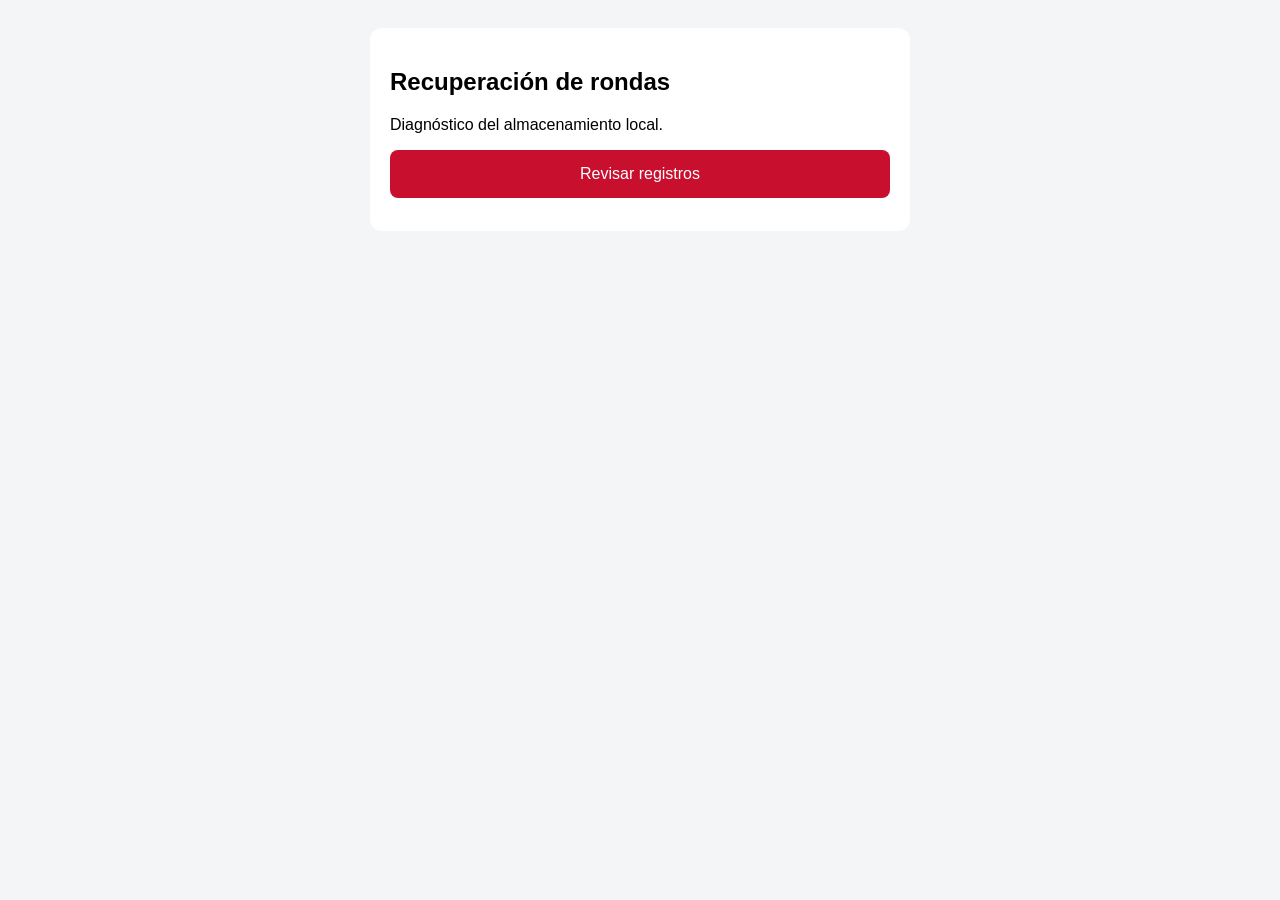
==== recuperacion.html @ a0375578 "Create recuperacion.html" ====
<!DOCTYPE html>
<html lang="es">
<head>
<meta charset="UTF-8">
<meta name="viewport" content="width=device-width, initial-scale=1">
<title>Recuperación de rondas</title>
<style>
body {
  font-family: Arial, sans-serif;
  background: #f4f5f7;
  padding: 20px;
}
.card {
  background: white;
  padding: 20px;
  border-radius: 12px;
  max-width: 500px;
  margin: auto;
}
button {
  background: #c8102e;
  color: white;
  border: none;
  padding: 15px;
  border-radius: 8px;
  width: 100%;
  font-size: 16px;
}
pre {
  white-space: pre-wrap;
  overflow-wrap: anywhere;
}
</style>
</head>
<body>
<div class="card">
  <h2>Recuperación de rondas</h2>
  <p>Diagnóstico del almacenamiento local.</p>
  <button onclick="diagnosticar()">
    Revisar registros
  </button>
  <pre id="resultado"></pre>
</div>

<script>
function diagnosticar() {
  const salida = document.getElementById('resultado');

  try {
    const pendientes = JSON.parse(
      localStorage.getItem('rv_offline_queue_v1') || '[]'
    );

    const mapa = JSON.parse(
      localStorage.getItem('rv_id_map_v1') || '{}'
    );

    const activas = Object.keys(localStorage)
      .filter(k => k.startsWith('rv_active_'));

    salida.textContent = [
      'Registros pendientes: ' + pendientes.length,
      'Rondas activas locales: ' + activas.length,
      'Identificadores vinculados: ' + Object.keys(mapa).length,
      '',
      pendientes.length === 96
        ? 'Cola de 96 registros identificada.'
        : 'Cantidad distinta de la esperada.',
      '',
      'Diagnóstico completado.',
      'No se ha modificado ningún registro.'
    ].join('\n');

  } catch (error) {
    salida.textContent = 'Error: ' + error.message;
  }
}
</script>
</body>
</html>
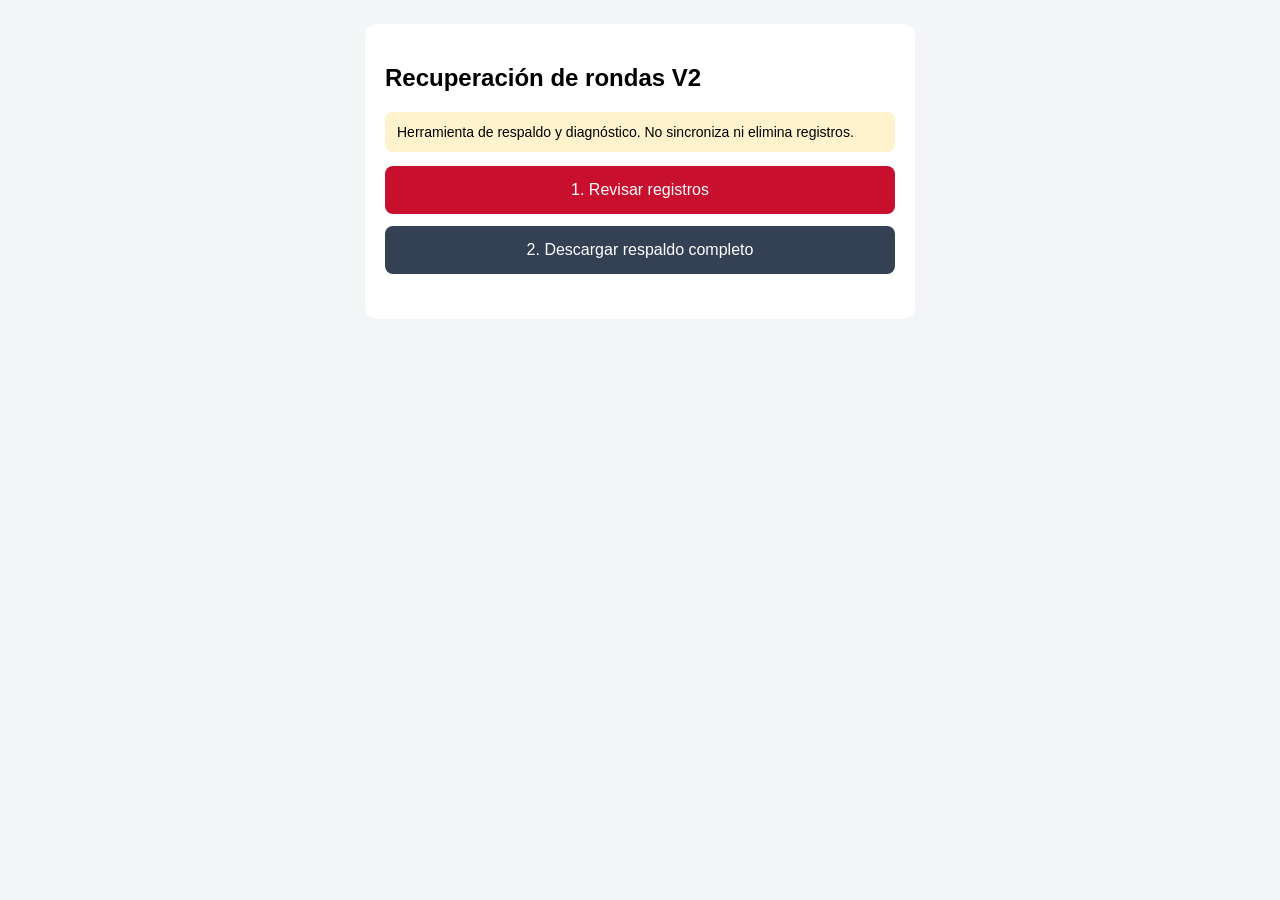
==== commit 453df1b9: "Recuperacion V2 - Respaldo completo de rondas" ====
--- a/recuperacion.html
+++ b/recuperacion.html
@@ -4,18 +4,21 @@
 <head>
 <meta charset="UTF-8">
 <meta name="viewport" content="width=device-width, initial-scale=1">
-<title>Recuperación de rondas</title>
+<title>Recuperación de rondas V2</title>
 <style>
+* {
+  box-sizing: border-box;
+}
 body {
   font-family: Arial, sans-serif;
   background: #f4f5f7;
-  padding: 20px;
+  padding: 16px;
 }
 .card {
   background: white;
   padding: 20px;
   border-radius: 12px;
-  max-width: 500px;
+  max-width: 550px;
   margin: auto;
 }
 button {
@@ -26,56 +29,174 @@
   border-radius: 8px;
   width: 100%;
   font-size: 16px;
+  margin-bottom: 12px;
+}
+.secondary {
+  background: #344054;
 }
 pre {
   white-space: pre-wrap;
   overflow-wrap: anywhere;
+  font-size: 13px;
+}
+.aviso {
+  background: #fff3cd;
+  padding: 12px;
+  border-radius: 8px;
+  font-size: 14px;
 }
 </style>
 </head>
 <body>
+
 <div class="card">
-  <h2>Recuperación de rondas</h2>
-  <p>Diagnóstico del almacenamiento local.</p>
-  <button onclick="diagnosticar()">
-    Revisar registros
-  </button>
-  <pre id="resultado"></pre>
+
+<h2>Recuperación de rondas V2</h2>
+
+<p class="aviso">
+Herramienta de respaldo y diagnóstico.
+No sincroniza ni elimina registros.
+</p>
+
+<button onclick="diagnosticar()">
+  1. Revisar registros
+</button>
+
+<button class="secondary" onclick="descargarRespaldo()">
+  2. Descargar respaldo completo
+</button>
+
+<pre id="resultado"></pre>
+
 </div>
 
 <script>
+
+const QUEUE_KEY = 'rv_offline_queue_v1';
+const MAP_KEY = 'rv_id_map_v1';
+
+function obtenerDatos() {
+
+  const pendientes = JSON.parse(
+    localStorage.getItem(QUEUE_KEY) || '[]'
+  );
+
+  const mapa = JSON.parse(
+    localStorage.getItem(MAP_KEY) || '{}'
+  );
+
+  const activas = {};
+
+  Object.keys(localStorage)
+    .filter(k => k.startsWith('rv_active_'))
+    .forEach(k => {
+      activas[k] = JSON.parse(localStorage.getItem(k));
+    });
+
+  return {
+    version: 'recuperacion-v2',
+    exportedAt: new Date().toISOString(),
+    pending: pendientes,
+    idMap: mapa,
+    activeRounds: activas
+  };
+
+}
+
 function diagnosticar() {
+
   const salida = document.getElementById('resultado');
 
   try {
-    const pendientes = JSON.parse(
-      localStorage.getItem('rv_offline_queue_v1') || '[]'
-    );
-
-    const mapa = JSON.parse(
-      localStorage.getItem('rv_id_map_v1') || '{}'
-    );
-
-    const activas = Object.keys(localStorage)
-      .filter(k => k.startsWith('rv_active_'));
-
-    salida.textContent = [
-      'Registros pendientes: ' + pendientes.length,
-      'Rondas activas locales: ' + activas.length,
-      'Identificadores vinculados: ' + Object.keys(mapa).length,
+
+    const datos = obtenerDatos();
+
+    const lineas = [
+      'DIAGNÓSTICO V2',
       '',
-      pendientes.length === 96
-        ? 'Cola de 96 registros identificada.'
-        : 'Cantidad distinta de la esperada.',
+      'Registros pendientes: ' + datos.pending.length,
+      'Rondas activas: ' + Object.keys(datos.activeRounds).length,
+      'Identificadores vinculados: ' + Object.keys(datos.idMap).length,
+      '',
+      'DETALLE DE RONDAS ACTIVAS',
+      ''
+    ];
+
+    Object.values(datos.activeRounds).forEach((r, i) => {
+
+      lineas.push(
+        'Ronda ' + (i + 1),
+        'Vigilante: ' + (r?.user?.name || 'No identificado'),
+        'ID: ' + (r?.id || 'Sin ID'),
+        'Zona: ' + (r?.zone || 'Sin zona'),
+        'Inicio: ' + (r?.start || 'Sin fecha'),
+        'Estado: ' + (r?.status || 'Sin estado'),
+        'Pisos: ' + (r?.visits || []).length,
+        '-------------------------'
+      );
+
+    });
+
+    lineas.push(
       '',
       'Diagnóstico completado.',
-      'No se ha modificado ningún registro.'
-    ].join('\n');
+      'No se modificaron registros.'
+    );
+
+    salida.textContent = lineas.join('\n');
 
   } catch (error) {
+
     salida.textContent = 'Error: ' + error.message;
+
   }
-}
+
+}
+
+function descargarRespaldo() {
+
+  try {
+
+    const datos = obtenerDatos();
+
+    if (datos.pending.length !== 96) {
+      alert('La cantidad de pendientes cambió. Detener la intervención.');
+      return;
+    }
+
+    const contenido = JSON.stringify(datos, null, 2);
+
+    const blob = new Blob(
+      [contenido],
+      {type: 'application/json'}
+    );
+
+    const url = URL.createObjectURL(blob);
+    const enlace = document.createElement('a');
+
+    enlace.href = url;
+
+    enlace.download =
+      'respaldo_completo_rondas_' +
+      new Date().toISOString().replace(/[:.]/g, '-') +
+      '.json';
+
+    document.body.appendChild(enlace);
+    enlace.click();
+    enlace.remove();
+
+    setTimeout(() => URL.revokeObjectURL(url), 1000);
+
+    alert('Descarga solicitada. Verifica el archivo en Descargas.');
+
+  } catch (error) {
+
+    alert('Error al generar respaldo: ' + error.message);
+
+  }
+
+}
+
 </script>
 </body>
 </html>
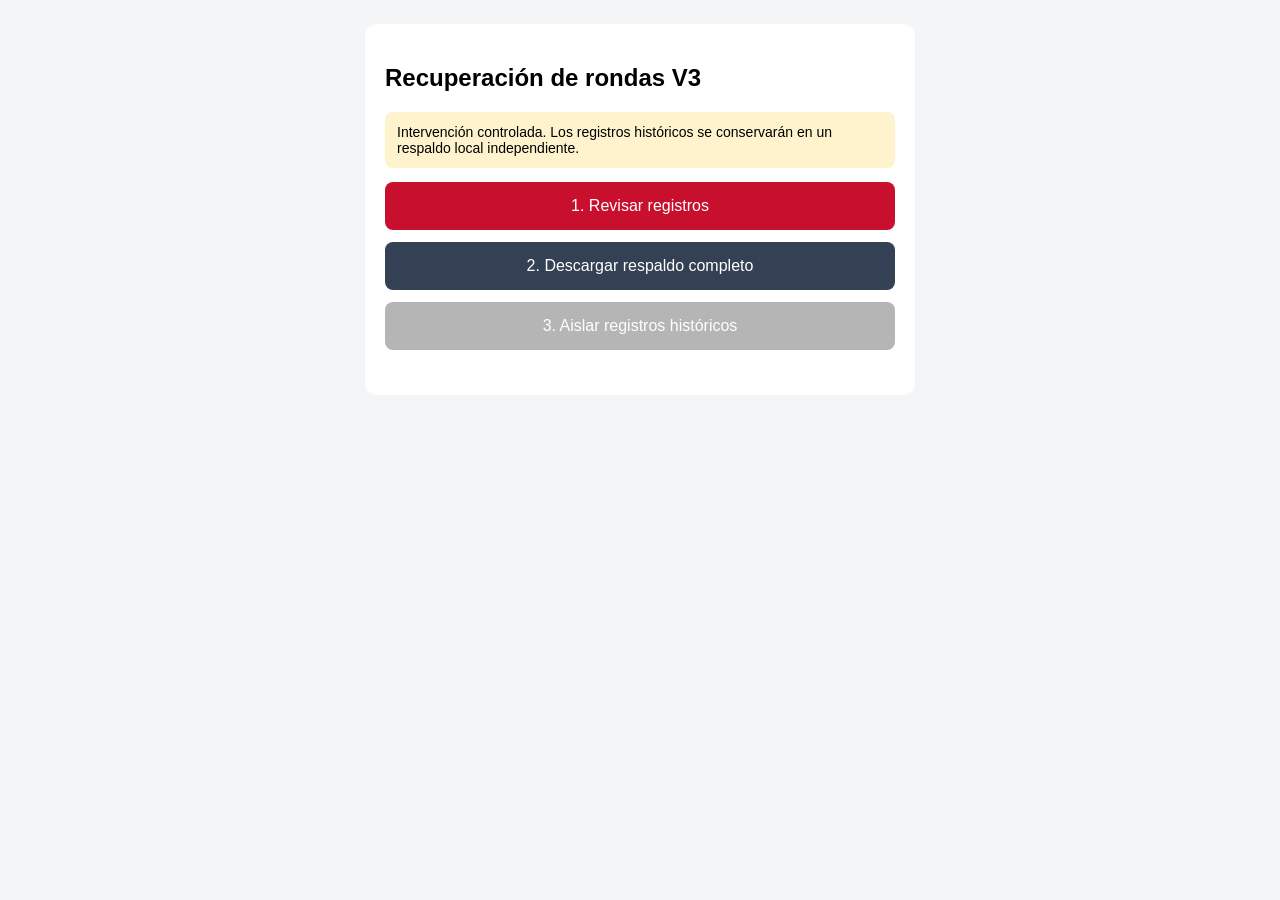
==== commit 0a9a6f71: "Recuperacion V3 - Aislamiento controlado de registros historicosl" ====
--- a/recuperacion.html
+++ b/recuperacion.html
@@ -4,7 +4,8 @@
 <head>
 <meta charset="UTF-8">
 <meta name="viewport" content="width=device-width, initial-scale=1">
-<title>Recuperación de rondas V2</title>
+<title>Recuperación de rondas V3</title>
+
 <style>
 * {
   box-sizing: border-box;
@@ -34,6 +35,12 @@
 .secondary {
   background: #344054;
 }
+.warning {
+  background: #a15c00;
+}
+button:disabled {
+  background: #b5b5b5;
+}
 pre {
   white-space: pre-wrap;
   overflow-wrap: anywhere;
@@ -47,15 +54,17 @@
 }
 </style>
 </head>
+
 <body>
 
 <div class="card">
 
-<h2>Recuperación de rondas V2</h2>
+<h2>Recuperación de rondas V3</h2>
 
 <p class="aviso">
-Herramienta de respaldo y diagnóstico.
-No sincroniza ni elimina registros.
+Intervención controlada.
+Los registros históricos se conservarán
+en un respaldo local independiente.
 </p>
 
 <button onclick="diagnosticar()">
@@ -66,6 +75,11 @@
   2. Descargar respaldo completo
 </button>
 
+<button id="btnAislar" class="warning"
+        onclick="aislarRegistros()" disabled>
+  3. Aislar registros históricos
+</button>
+
 <pre id="resultado"></pre>
 
 </div>
@@ -74,100 +88,117 @@
 
 const QUEUE_KEY = 'rv_offline_queue_v1';
 const MAP_KEY = 'rv_id_map_v1';
+const BACKUP_KEY = 'rv_recovery_backup_20261125_v3';
+
+let diagnostico = null;
+let descargaSolicitada = false;
 
 function obtenerDatos() {
 
-  const pendientes = JSON.parse(
-    localStorage.getItem(QUEUE_KEY) || '[]'
-  );
-
-  const mapa = JSON.parse(
-    localStorage.getItem(MAP_KEY) || '{}'
-  );
+  const raw = {};
+
+  raw[QUEUE_KEY] = localStorage.getItem(QUEUE_KEY);
+  raw[MAP_KEY] = localStorage.getItem(MAP_KEY);
 
   const activas = {};
 
   Object.keys(localStorage)
     .filter(k => k.startsWith('rv_active_'))
+    .sort()
     .forEach(k => {
-      activas[k] = JSON.parse(localStorage.getItem(k));
+      raw[k] = localStorage.getItem(k);
+      activas[k] = JSON.parse(raw[k]);
     });
 
   return {
-    version: 'recuperacion-v2',
+    version: 'recuperacion-v3',
     exportedAt: new Date().toISOString(),
-    pending: pendientes,
-    idMap: mapa,
-    activeRounds: activas
+    pending: JSON.parse(raw[QUEUE_KEY] || '[]'),
+    idMap: JSON.parse(raw[MAP_KEY] || '{}'),
+    activeRounds: activas,
+    rawStorage: raw
   };
 
 }
 
+function validar(datos) {
+
+  return (
+    Array.isArray(datos.pending) &&
+    datos.pending.length === 96 &&
+    Object.keys(datos.activeRounds).length === 2 &&
+    Object.keys(datos.idMap).length === 34 &&
+    datos.pending[0]?.action === 'start' &&
+    datos.pending[0]?.payload?.id === 'R-1793973767454' &&
+    Object.values(datos.activeRounds)
+      .some(r => r?.id === 'RV-20261019-001') &&
+    Object.values(datos.activeRounds)
+      .some(r => r?.id === 'RV-20261030-001')
+  );
+
+}
+
 function diagnosticar() {
 
   const salida = document.getElementById('resultado');
 
   try {
 
+    diagnostico = obtenerDatos();
+    descargaSolicitada = false;
+
+    document.getElementById('btnAislar').disabled = true;
+
+    const valido = validar(diagnostico);
+
+    salida.textContent = [
+      'DIAGNÓSTICO V3',
+      '',
+      'Registros pendientes: ' + diagnostico.pending.length,
+      'Rondas activas: ' +
+        Object.keys(diagnostico.activeRounds).length,
+      'Identificadores vinculados: ' +
+        Object.keys(diagnostico.idMap).length,
+      '',
+      valido
+        ? 'Datos esperados identificados.'
+        : 'Datos diferentes. NO INTERVENIR.',
+      '',
+      'Respaldo histórico existente: ' +
+        (localStorage.getItem(BACKUP_KEY) ? 'SI' : 'NO'),
+      '',
+      'No se modificaron registros.'
+    ].join('\n');
+
+  } catch (error) {
+
+    salida.textContent = 'Error: ' + error.message;
+
+  }
+
+}
+
+function descargarRespaldo() {
+
+  try {
+
     const datos = obtenerDatos();
 
-    const lineas = [
-      'DIAGNÓSTICO V2',
-      '',
-      'Registros pendientes: ' + datos.pending.length,
-      'Rondas activas: ' + Object.keys(datos.activeRounds).length,
-      'Identificadores vinculados: ' + Object.keys(datos.idMap).length,
-      '',
-      'DETALLE DE RONDAS ACTIVAS',
-      ''
-    ];
-
-    Object.values(datos.activeRounds).forEach((r, i) => {
-
-      lineas.push(
-        'Ronda ' + (i + 1),
-        'Vigilante: ' + (r?.user?.name || 'No identificado'),
-        'ID: ' + (r?.id || 'Sin ID'),
-        'Zona: ' + (r?.zone || 'Sin zona'),
-        'Inicio: ' + (r?.start || 'Sin fecha'),
-        'Estado: ' + (r?.status || 'Sin estado'),
-        'Pisos: ' + (r?.visits || []).length,
-        '-------------------------'
-      );
-
-    });
-
-    lineas.push(
-      '',
-      'Diagnóstico completado.',
-      'No se modificaron registros.'
-    );
-
-    salida.textContent = lineas.join('\n');
-
-  } catch (error) {
-
-    salida.textContent = 'Error: ' + error.message;
-
-  }
-
-}
-
-function descargarRespaldo() {
-
-  try {
-
-    const datos = obtenerDatos();
-
-    if (datos.pending.length !== 96) {
-      alert('La cantidad de pendientes cambió. Detener la intervención.');
+    if (!diagnostico || !validar(datos)) {
+      alert('Realiza primero el diagnóstico.');
       return;
     }
 
-    const contenido = JSON.stringify(datos, null, 2);
+    if (
+      JSON.stringify(datos.rawStorage) !==
+      JSON.stringify(diagnostico.rawStorage)
+    ) {
+      alert('Los datos cambiaron. Detener intervención.');
+      return;
+    }
 
     const blob = new Blob(
-      [contenido],
+      [JSON.stringify(datos, null, 2)],
       {type: 'application/json'}
     );
 
@@ -175,9 +206,7 @@
     const enlace = document.createElement('a');
 
     enlace.href = url;
-
-    enlace.download =
-      'respaldo_completo_rondas_' +
+    enlace.download = 'respaldo_rondas_v3_' +
       new Date().toISOString().replace(/[:.]/g, '-') +
       '.json';
 
@@ -187,11 +216,146 @@
 
     setTimeout(() => URL.revokeObjectURL(url), 1000);
 
-    alert('Descarga solicitada. Verifica el archivo en Descargas.');
+    descargaSolicitada = true;
+
+    document.getElementById('btnAislar').disabled = false;
+
+    alert(
+      'Descarga solicitada. Verifica el archivo antes de aislar.'
+    );
 
   } catch (error) {
 
-    alert('Error al generar respaldo: ' + error.message);
+    alert('Error de respaldo: ' + error.message);
+
+  }
+
+}
+
+function aislarRegistros() {
+
+  const salida = document.getElementById('resultado');
+
+  let datos;
+  let modificacionIniciada = false;
+
+  try {
+
+    if (!diagnostico || !descargaSolicitada) {
+      throw new Error('Falta diagnóstico o respaldo.');
+    }
+
+    if (navigator.onLine) {
+      throw new Error('Activa el modo avión antes de continuar.');
+    }
+
+    datos = obtenerDatos();
+
+    if (!validar(datos)) {
+      throw new Error('Los registros no coinciden.');
+    }
+
+    if (
+      JSON.stringify(datos.rawStorage) !==
+      JSON.stringify(diagnostico.rawStorage)
+    ) {
+      throw new Error('Los datos cambiaron.');
+    }
+
+    if (localStorage.getItem(BACKUP_KEY) !== null) {
+      throw new Error('Ya existe un respaldo histórico.');
+    }
+
+    const confirmacion = prompt(
+      'Confirma que el respaldo externo fue verificado. ' +
+      'Para aislar los registros escribe AISLAR 96'
+    );
+
+    if (confirmacion !== 'AISLAR 96') {
+      return;
+    }
+
+    const contenido = JSON.stringify(datos);
+
+    localStorage.setItem(BACKUP_KEY, contenido);
+
+    if (localStorage.getItem(BACKUP_KEY) !== contenido) {
+      throw new Error('No se pudo verificar el respaldo local.');
+    }
+
+    modificacionIniciada = true;
+
+    localStorage.setItem(QUEUE_KEY, '[]');
+
+    Object.keys(datos.activeRounds).forEach(k => {
+      localStorage.removeItem(k);
+    });
+
+    const verificacion = obtenerDatos();
+
+    if (
+      verificacion.pending.length !== 0 ||
+      Object.keys(verificacion.activeRounds).length !== 0 ||
+      localStorage.getItem(MAP_KEY) !== datos.rawStorage[MAP_KEY]
+    ) {
+      throw new Error('La verificación final no coincide.');
+    }
+
+    document.getElementById('btnAislar').disabled = true;
+
+    salida.textContent = [
+      'AISLAMIENTO COMPLETADO',
+      '',
+      'Registros históricos respaldados: 96',
+      'Rondas históricas respaldadas: 2',
+      'Identificadores conservados: 34',
+      '',
+      'Cola activa: 0',
+      'Rondas activas locales: 0',
+      '',
+      'Respaldo histórico local: VERIFICADO',
+      '',
+      'Google Sheets: SIN MODIFICACIONES',
+      '',
+      'No abrir todavía la aplicación principal.'
+    ].join('\n');
+
+  } catch (error) {
+
+    let restaurado = false;
+
+    if (modificacionIniciada && datos) {
+
+      try {
+
+        Object.entries(datos.rawStorage).forEach(([k, v]) => {
+          if (v === null) {
+            localStorage.removeItem(k);
+          } else {
+            localStorage.setItem(k, v);
+          }
+        });
+
+        restaurado = Object.entries(datos.rawStorage)
+          .every(([k, v]) => localStorage.getItem(k) === v);
+
+      } catch (restoreError) {
+
+        restaurado = false;
+
+      }
+
+    }
+
+    salida.textContent = [
+      'INTERVENCIÓN DETENIDA',
+      error.message,
+      modificacionIniciada
+        ? (restaurado
+            ? 'Datos originales restaurados.'
+            : 'Restauración no verificada. No abrir la app.')
+        : 'No se modificó la cola activa.'
+    ].join('\n');
 
   }
 
